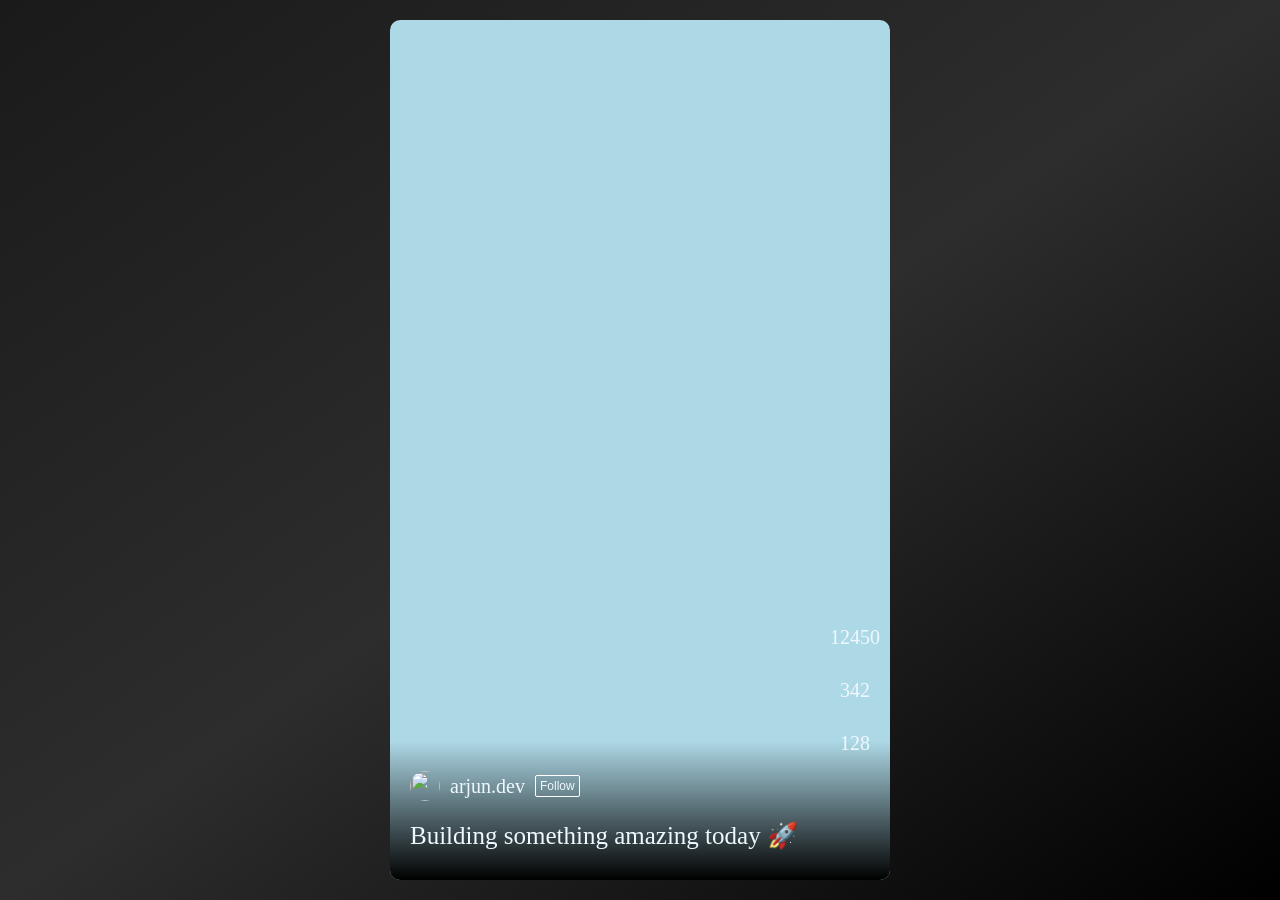
==== dome7 reels proj/index.html @ 15618c95 "dom7projreels" ====
<!DOCTYPE html>
<html lang="en">
<head>
    <meta charset="UTF-8">
    <meta name="viewport" content="width=device-width, initial-scale=1.0">
    <title>Document</title>
    <link href="https://cdn.jsdelivr.net/npm/remixicon@4.9.0/fonts/remixicon.css" rel="stylesheet"/>
    <link rel="stylesheet" href="style.css">
</head>
<body>
    <main>
        <section>
            <div class="all-reels">
               
                  <!-- <div class="reel">
                    <img class="main-img" src="https://images.unsplash.com/photo-1524504388940-b1c1722653e1?q=80&w=687&auto=format&fit=crop&ixlib=rb-4.1.0&ixid=M3wxMjA3fDB8MHxwaG90by1wYWdlfHx8fGVufDB8fHx8fA%3D%3D" alt="">
                    <div class="bottom">
                        <div class="user">
                        <img src="https://images.unsplash.com/photo-1528936466093-76ffdfcf7a40?w=1000&auto=format&fit=crop&q=60&ixlib=rb-4.1.0&ixid=M3wxMjA3fDB8MHxwcm9maWxlLXBhZ2V8MXx8fGVufDB8fHx8fA%3D%3D" alt="">
                           <h3>Roshia.gill</h3>
                            <button>Follow</button>
                            
                        </div>
                         <h2>Draped in confidence and a quiet kind of strength. #shorts</h2>
                    </div>
                    <div class="right">
                        <div class="like">
                            <h4 class="like-icon icon"><i class="ri-heart-3-line"></i></h4>
                            <h6>200</h6>
                        </div>
                        <div class="comment">
                            <h4 class="comment-icon icon"><i class="ri-chat-3-line"></i></h4>
                            <h6>50</h6>
                        </div>
                         <div class="share">
                            <h4 class="share-icon icon"><i class="ri-share-forward-line"></i></h4>
                            <h6>10</h6>
                        </div>
                          <div class="menu">
                            <h4 class="menu-icon icon"><i class="ri-more-2-fill"></i></h4>
                            
                        </div>
                    </div>
                </div> -->
                
                

              
            </div>
        </section>

    </main>

   
    <script src="script.js"></script>
    
</body>
</html>
---- dome7 reels proj/style.css ----
*{
    margin: 0;
    padding: 0;
    box-sizing: border-box;
    color: aliceblue;
}
html , body{
    height: 100%;
    width: 100%;
}
body{
    background-color: black;
  
}
main{
    height: 100%;
    width: 100%;
    background:linear-gradient(to right bottom,
        rgb(26,26,26),
        rgb(45, 45, 45),black) ;
        padding: 20px;
        
}

section{
    height: 100%;
    width: 500px;
    background-color: black;
    border-radius: 10px;
    margin: auto;
    
    /* overflow: hidden; */
}

.all-reels{
    height: 100%;
    width: 100%;
    overflow: auto;
    scroll-snap-type: y mandatory;
    scroll-behavior: smooth;
  
}
.all-reels::-webkit-scrollbar{
    display: none;
}

.reel{
    height: 100%;
    width: 100%;
    position: relative;
    background-color: lightblue;
    overflow: hidden;
    margin-bottom: 20px;
    border-radius: 10px;
    scroll-snap-align: start;
    scroll-snap-stop: always;
    
    

}
.reel video{
    height: 100%;
    width: 100%;
    object-fit: cover;
}
.reel .bottom{
    padding: 30px 20px;
    background: linear-gradient(rgb(0,0, 0, 0), black);
    width: 100%;
    position: absolute;
    bottom: 0;
}

.user{
    display:flex;
    align-items: center;
    gap: 10px;
    margin-bottom: 20px;
    
       
}
.bottom .user img{
    height: 30px;
    width: 30px;
    border-radius: 50%;
    object-fit: cover;
}
.bottom h3{
    font-size: 20px;
    font-weight: 500;
}
.bottom button{
    background-color: transparent;
    padding: 3px 4px;
    font-size: 12px;
    font-weight: 500;
    border-radius: 2px;
    border: 1px solid white;
}

.bottom>h2{
   font-weight: 500;
   font-size: 25px;
}
.right{
    padding: 35px;
    display: flex;
    flex-direction: column;
    gap:30px;
    text-align: center;
    width: 40px;
    position: absolute;
    right: 0;
    /* overflow: hidden; */
    /* height: 100%; */
    /* transform: translate(100%); */
    bottom: 7%;
    /* border-radius: 30px; */
    /* background-color: linear-gradient(to right, transparent, black); */
}
.right h4{
    cursor: pointer;
}
.right i{
   font-size: 30px;
   font-weight: 500;
}
.right h6{
    font-size: 20px;
    font-weight: 400;
}

.right>div{
    display: flex;
    flex-direction: column;
    justify-content: center;
    align-items: center;

}
.love{
    color: red;
}
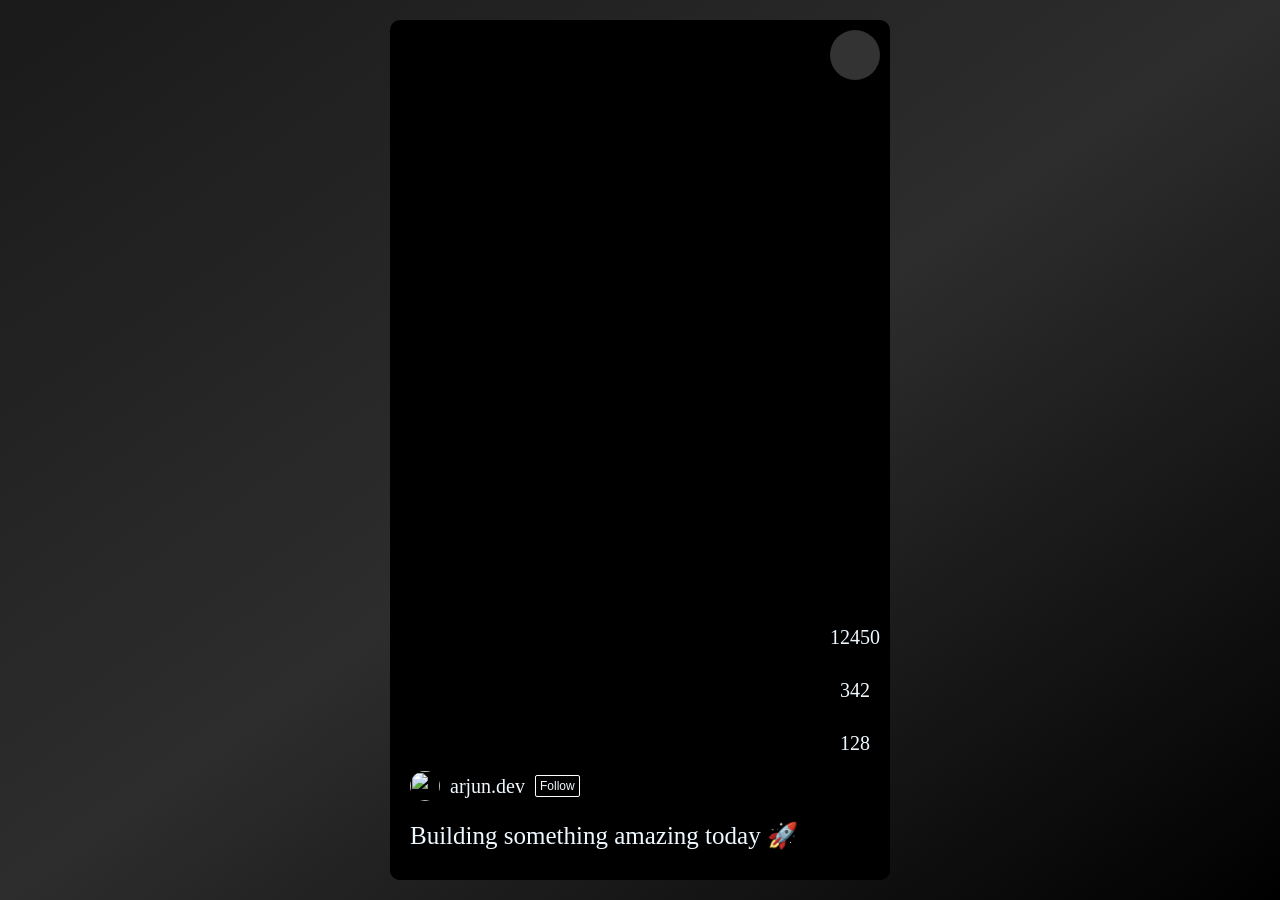
==== commit 7937c607: "reels project" ====
--- a/dome7 reels proj/index.html
+++ b/dome7 reels proj/index.html
@@ -9,6 +9,7 @@
 </head>
 <body>
     <main>
+        
         <section>
             <div class="all-reels">
                
--- a/dome7 reels proj/style.css
+++ b/dome7 reels proj/style.css
@@ -48,7 +48,7 @@
     height: 100%;
     width: 100%;
     position: relative;
-    background-color: lightblue;
+    /* background-color: lightblue; */
     overflow: hidden;
     margin-bottom: 20px;
     border-radius: 10px;
@@ -106,6 +106,7 @@
     padding: 35px;
     display: flex;
     flex-direction: column;
+    align-items: center;
     gap:30px;
     text-align: center;
     width: 40px;
@@ -135,8 +136,40 @@
     flex-direction: column;
     justify-content: center;
     align-items: center;
+    width: 50px;
 
 }
 .love{
     color: red;
+}
+
+.right >div h4{
+    pointer-events: none;
+}
+
+.rirght>div img{
+ pointer-events: none;
+}
+
+.mute{
+    background-color: #333;
+    border-radius: 50%;
+    height: 50px;
+    width: 50px;    
+    display: flex;
+    align-items: center;
+    justify-content: center;
+    cursor: pointer;
+    position: absolute;
+    top: 10px;
+    right: 10px;
+}
+.mute i{
+    font-size: 30px;
+    color: white;
+    pointer-events: none;
+}
+.mute:active{
+    scale: 0.95;
+   
 }
